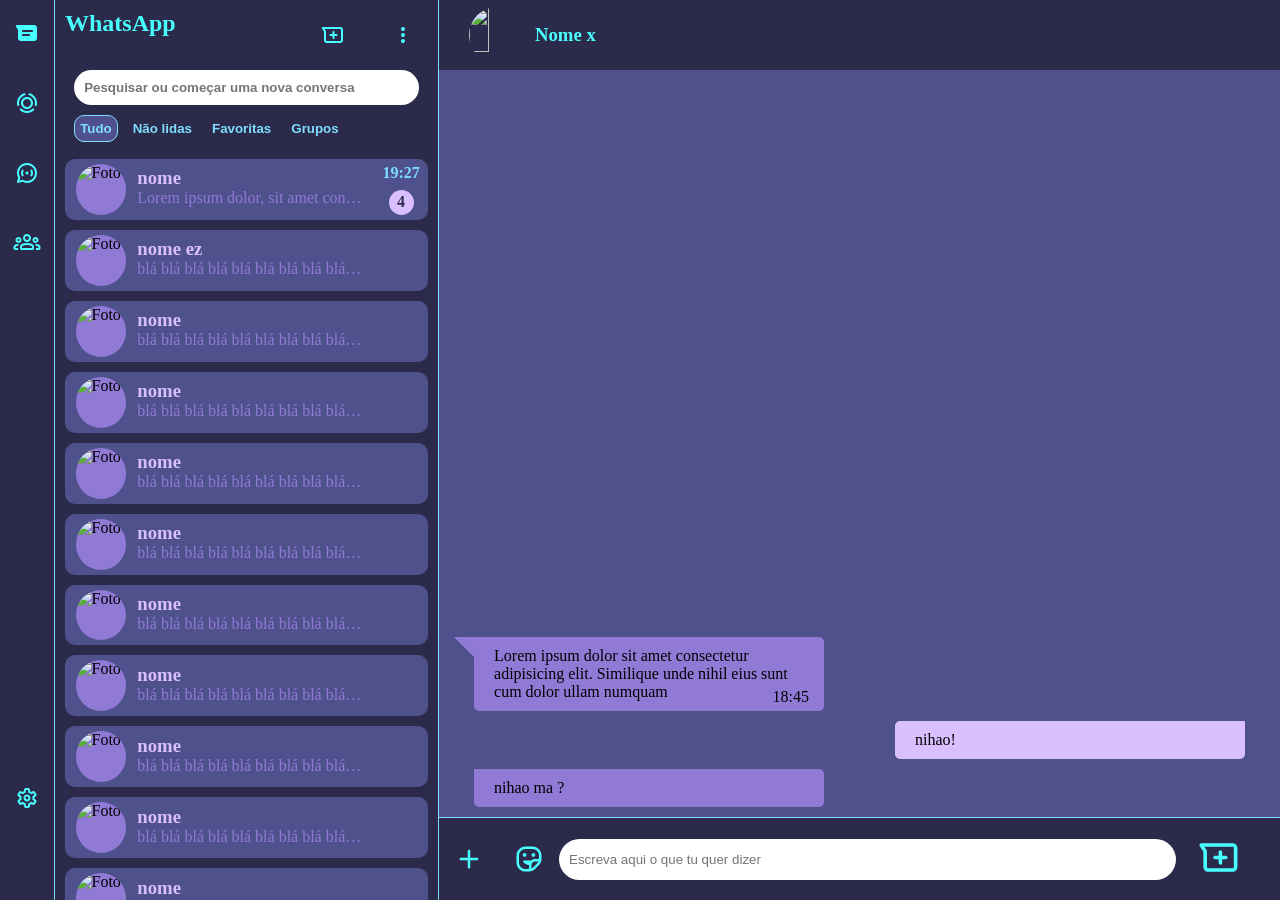
==== index.html @ 52d31510 "removendo arquivo responsável por lidar com controle de usuários" ====
<!DOCTYPE html>
<html lang="pt-BR">
<head>
    <meta charset="UTF-8">
    <meta name="viewport" content="width=device-width, initial-scale=1.0">
    <title>WhatsApp Web</title>
    <link rel="stylesheet" href="./assets/styles.css">
    <script src="./funks.js" defer type="module"></script>
</head>
<body>
    <header class="header_contato">
        <img src="https://fastly.picsum.photos/id/177/200/200.jpg?hmac=785Vry8HsdS9dQ7mFYbwV8bR2tWVtzJWWl9YLp6L0n8" alt="">
        <h3>Nome x</h3>
    </header>
    <aside class="barra_lateral">
        <nav>
            <ul>
                <li><img src="./assets/icons/messages.svg" alt="" srcset=""></li>
                <li><img src="./assets/icons/status.svg" alt="" srcset=""></li>
                <li><img src="./assets/icons/newsletter.svg" alt="" srcset=""></li>
                <li><img src="./assets/icons/community.svg" alt="" srcset=""></li>
            </ul>
        </nav>
        <nav>
            <ul>
                <li><img src="./assets/icons/settings.svg" alt="" srcset=""></li>
                <li><img class="profile_foto_lateral" src="https://fastly.picsum.photos/id/177/200/200.jpg?hmac=785Vry8HsdS9dQ7mFYbwV8bR2tWVtzJWWl9YLp6L0n8" alt="" srcset=""></li>
            </ul>
        </nav>
    </aside>
    <section class="todos_contatos">
        <div class="perfil">
            <h3>Perfil</h3>
            <img class="profile_foto_view" src="https://fastly.picsum.photos/id/177/200/200.jpg?hmac=785Vry8HsdS9dQ7mFYbwV8bR2tWVtzJWWl9YLp6L0n8" alt="" srcset="">
            <p>Nome</p>
            <h3 id="perfil_nickname">Nome aqui</h3>
            <p>Recado</p>
            <p id="perfil_recado">Disponível</p>
            <p>Telefone</p>
            <p class="meu_telefone">
                 <img class="phone_icon_view_perfil" src="./assets/icons/phone.svg" alt=""> <span id="perfil_telefone">+55 11 00000-0000</span >
                 <img class="copy_phone_btn" src="./assets/icons/copy-btn.svg" alt="" srcset="">
            </p>
            
            <h4>Trocar de perfil</h4>
            <nav>
                <div class="perfil_troca">
                    <img class="profile_foto_lateral" src="https://fastly.picsum.photos/id/177/200/200.jpg?hmac=785Vry8HsdS9dQ7mFYbwV8bR2tWVtzJWWl9YLp6L0n8" alt="" srcset="">
                    <p>nome</p>
                </div>
                <div class="perfil_troca">
                    <img class="profile_foto_lateral" src="https://fastly.picsum.photos/id/177/200/200.jpg?hmac=785Vry8HsdS9dQ7mFYbwV8bR2tWVtzJWWl9YLp6L0n8" alt="" srcset="">
                    <p>nome</p>
                </div>
                <div class="perfil_troca">
                    <img class="profile_foto_lateral" src="https://fastly.picsum.photos/id/177/200/200.jpg?hmac=785Vry8HsdS9dQ7mFYbwV8bR2tWVtzJWWl9YLp6L0n8" alt="" srcset="">
                    <p>nome</p>
                </div>
                <div class="perfil_troca">
                    <img class="profile_foto_lateral" src="https://fastly.picsum.photos/id/177/200/200.jpg?hmac=785Vry8HsdS9dQ7mFYbwV8bR2tWVtzJWWl9YLp6L0n8" alt="" srcset="">
                    <p>nome</p>
                </div>
            </nav>
        </div>
        <section class="top_contatos">
            <nav>
                <h2>WhatsApp</h2>
                <a href="#">
                    <img src="./assets/icons/new-chat.svg" alt="">
                </a>
                <a href="#">
                    <img src="./assets/icons/more-settings.svg" alt="">
                </a>
            </nav>
            <form action="#" class="form_contatos">
                <input placeholder="Pesquisar ou começar uma nova conversa" type="text" name="" id="">
                <nav>
                    <button class="btn_selected">Tudo</button>
                    <button>Não lidas</button>
                    <button>Favoritas</button>
                    <button>Grupos</button>
                </nav>
            </form>
        </section>
        <section class="down_contatos">
            <div class="contato">
                <div class="foto_colega">
                    <img src="" alt="Foto">
                </div>
                <h3>nome</h3>
                <p>Lorem ipsum dolor, sit amet consectetur adipisicing elit. Eligendi, libero quisquam. Praesentium cupiditate optio nulla, porro voluptatem vitae maiores eaque tempora. Excepturi quos exercitationem sed maxime quisquam officiis expedita! Dolorum!</p>
                <span class="hora_mensagem">19:27</span>
                <span class="quant_mensagem">4</span>
            </div>
            <div class="contato">
                <div class="foto_colega">
                    <img src="" alt="Foto">
                </div>
                <h3>nome ez</h3>
                <p>blá blá blá blá blá blá blá blá blá  blá</p>
            </div>
            <div class="contato">
                <div class="foto_colega">
                    <img src="" alt="Foto">
                </div>
                <h3>nome</h3>
                <p>blá blá blá blá blá blá blá blá blá  blá</p>
            </div>
            <div class="contato">
                <div class="foto_colega">
                    <img src="" alt="Foto">
                </div>
                <h3>nome</h3>
                <p>blá blá blá blá blá blá blá blá blá  blá</p>
            </div>
            <div class="contato">
                <div class="foto_colega">
                    <img src="" alt="Foto">
                </div>
                <h3>nome</h3>
                <p>blá blá blá blá blá blá blá blá blá  blá</p>
            </div>
            <div class="contato">
                <div class="foto_colega">
                    <img src="" alt="Foto">
                </div>
                <h3>nome</h3>
                <p>blá blá blá blá blá blá blá blá blá  blá</p>
            </div>
            <div class="contato">
                <div class="foto_colega">
                    <img src="" alt="Foto">
                </div>
                <h3>nome</h3>
                <p>blá blá blá blá blá blá blá blá blá  blá</p>
            </div>
            <div class="contato">
                <div class="foto_colega">
                    <img src="" alt="Foto">
                </div>
                <h3>nome</h3>
                <p>blá blá blá blá blá blá blá blá blá  blá</p>
            </div>
            <div class="contato">
                <div class="foto_colega">
                    <img src="" alt="Foto">
                </div>
                <h3>nome</h3>
                <p>blá blá blá blá blá blá blá blá blá  blá</p>
            </div>
            <div class="contato">
                <div class="foto_colega">
                    <img src="" alt="Foto">
                </div>
                <h3>nome</h3>
                <p>blá blá blá blá blá blá blá blá blá  blá</p>
            </div>
            <div class="contato">
                <div class="foto_colega">
                    <img src="" alt="Foto">
                </div>
                <h3>nome</h3>
                <p>blá blá blá blá blá blá blá blá blá  blá</p>
            </div>
            <div class="contato">
                <div class="foto_colega">
                    <img src="" alt="Foto">
                </div>
                <h3>nome</h3>
                <p>blá blá blá blá blá blá blá blá blá  blá</p>
            </div>
            <div class="contato">
                <div class="foto_colega">
                    <img src="" alt="Foto">
                </div>
                <h3>nome</h3>
                <p>blá blá blá blá blá blá blá blá blá  blá</p>
            </div>
            
        </section>
    </section>
    <main class="main_conversa">
        <section class="campo_conversa">
            <div class="display_conversa">
                <span class="recebendo">
                    <div class="msg">Lorem ipsum dolor sit amet consectetur adipisicing elit. Similique unde nihil eius sunt cum dolor ullam numquam</div>
                    <span>18:45</span>
                    <div class="indicador"></div>
                </span>
                <span class="enviando">nihao!</span>
                <span class="recebendo">nihao ma ?</span>
                
                <!-- <p class="enviando">Lorem, ipsum dolor sit amet consectetur adipisicing elit. Quaerat placeat inventore laborum aperiam temporibus ipsam deleniti dicta impedit aspernatur nulla, sunt maiores aut error. Dolore dignissimos itaque nesciunt beatae quisquam.</p> -->
            </div>
        </section>
        <section class="campo_envio">
            <img src="assets/icons/plus.svg" alt="">
            <img src="assets/icons/expressions.svg" alt="">
            <form id="form_envio_msg">
                <input placeholder="Escreva aqui o que tu quer dizer" type="text" name="msg_field">
                <button type="submit"><img src="assets/icons/new-chat.svg" alt=""></button>
            </form>
        </section>
    </main>
    <script src="./conversationfunks.js" type="module"></script>
</body>
</html>
---- assets/styles.css ----
* {
  margin: 0;
  padding: 0;
  box-sizing: border-box;
  text-decoration: none;
}

:root {
  --mensagem-dela: #907AD6;
  --minha-mensagem: #DABFFF;
  --background-conversas: #4F518C;
  --background-navegando: #2C2A4A;
  --atencao: #7FDEFF;
  --filtro: invert(100%) sepia(93%) saturate(1352%) hue-rotate(87deg) brightness(119%) contrast(119%);
}

html {
  width: 100dvw;
  height: 100dvh;
}

body {
  width: 100%;
  height: 100%;
  display: grid;
  grid-template-areas: "botoes contatos contato" "botoes contatos conversa";
  grid-template-columns: 55px 30% auto;
  grid-template-rows: 70px auto;
}

.header_contato {
  background-color: var(--background-navegando);
  grid-area: contato;
  height: 100%;
  padding: 0 20px;
  display: flex;
  align-items: center;
}
.header_contato img {
  height: 80%;
  aspect-ratio: 1/1;
  border-radius: 50%;
  margin: 10px;
}
.header_contato h3 {
  filter: var(--filtro);
}

.barra_lateral {
  background-color: var(--background-navegando);
  grid-area: botoes;
  display: flex;
  flex-direction: column;
  justify-content: space-between;
  border-right: 1px solid var(--atencao);
}
.barra_lateral nav {
  width: 100%;
  height: -moz-fit-content;
  height: fit-content;
}
.barra_lateral nav ul {
  list-style: none;
  display: flex;
  flex-direction: column;
  align-items: center;
  padding: 10px 0;
  gap: 25px;
}
.barra_lateral nav ul li {
  width: 45px;
  height: 45px;
  border-radius: 50%;
  display: flex;
  align-items: center;
  justify-content: center;
  transition: 0.35s ease-in-out;
}
.barra_lateral nav ul li img {
  filter: invert(100%) sepia(93%) saturate(1352%) hue-rotate(87deg) brightness(119%) contrast(119%);
}
.barra_lateral nav ul li .profile_foto_lateral {
  filter: none;
  width: 100%;
  border-radius: 50%;
  cursor: pointer;
}
.barra_lateral nav ul li:hover {
  background-color: blue;
}

.todos_contatos {
  background-color: var(--background-navegando);
  grid-area: contatos;
  border-right: 1px solid var(--atencao);
  display: grid;
  grid-template-rows: 16% 84%;
  overflow: scroll;
  position: relative;
  overflow: hidden;
}
.todos_contatos .perfil {
  position: absolute;
  width: 100%;
  height: 100%;
  background-color: var(--mensagem-dela);
  z-index: 3;
  display: grid;
  grid-template-rows: 30px 210px repeat(5, 30px) auto 30px 90px;
  padding: 5px 15px;
  left: -100%;
  transition: 0.3s;
}
.todos_contatos .perfil .profile_foto_view {
  border-radius: 50%;
  margin: auto;
  box-shadow: 1px 1px 7px black;
  width: 50%;
  max-width: 170px;
}
.todos_contatos .perfil h3, .todos_contatos .perfil h4 {
  font-weight: 400;
}
.todos_contatos .perfil .meu_telefone {
  display: flex;
  align-items: center;
  height: -moz-fit-content;
  height: fit-content;
}
.todos_contatos .perfil .meu_telefone .phone_icon_view_perfil {
  margin-right: 5px;
}
.todos_contatos .perfil .meu_telefone .copy_phone_btn {
  margin-left: auto;
}
.todos_contatos .perfil nav {
  display: flex;
  align-items: center;
  justify-content: space-evenly;
}
.todos_contatos .perfil nav .perfil_troca {
  height: 100%;
  width: -moz-fit-content;
  width: fit-content;
  display: flex;
  flex-direction: column;
  align-items: center;
  justify-content: center;
}
.todos_contatos .perfil nav .perfil_troca .profile_foto_lateral {
  width: 50px;
  aspect-ratio: 1/1;
  border-radius: 50%;
}
.todos_contatos .aparecer_perfil {
  left: 0;
}
.todos_contatos .top_contatos nav {
  display: flex;
  flex-direction: row;
}
.todos_contatos .top_contatos nav h2 {
  margin: 10px auto 0 10px;
  filter: var(--filtro);
}
.todos_contatos .top_contatos nav a {
  border-radius: 50%;
  width: 50px;
  height: 50px;
  display: flex;
  align-items: center;
  justify-content: center;
  margin: 10px;
  transition: 0.35s;
}
.todos_contatos .top_contatos nav a img {
  margin: 20px;
  filter: invert(100%) sepia(93%) saturate(1352%) hue-rotate(87deg) brightness(119%) contrast(119%);
}
.todos_contatos .top_contatos nav a:hover {
  background-color: blue;
}
.todos_contatos .top_contatos .form_contatos {
  text-align: center;
}
.todos_contatos .top_contatos .form_contatos input {
  width: 90%;
  border-radius: 50px;
  outline: none;
  border: none;
  padding: 10px 10px;
  margin: 0 auto 10px auto;
  font-weight: 600;
}
.todos_contatos .top_contatos .form_contatos nav {
  display: flex;
  align-items: center;
  width: 90%;
  margin: auto;
  gap: 10px;
}
.todos_contatos .top_contatos .form_contatos nav button {
  padding: 5px 5px;
  border-radius: 10px;
  border: none;
  outline: none;
  color: var(--atencao);
  background-color: var(--background-navegando);
  font-weight: 600;
}
.todos_contatos .top_contatos .form_contatos nav .btn_selected {
  background-color: var(--background-conversas);
  border: 1px solid var(--atencao);
}
.todos_contatos .down_contatos {
  height: 100%;
  width: 100%;
  margin: 10px auto;
  display: flex;
  flex-direction: column;
  overflow-y: scroll;
}
.todos_contatos .down_contatos .contato {
  margin: 5px auto;
  padding: 5px 0;
  width: 95%;
  height: 75px;
  background-color: var(--background-conversas);
  border-radius: 10px;
  position: relative;
  display: grid;
  grid-template-columns: 20% 65% 15%;
  grid-template-rows: 1fr 1fr;
  grid-template-areas: "foto nome" "foto papo";
  cursor: pointer;
}
.todos_contatos .down_contatos .contato .foto_colega {
  grid-area: foto;
  display: flex;
  align-items: center;
  justify-content: center;
  width: 100%;
}
.todos_contatos .down_contatos .contato .foto_colega img {
  width: 70%;
  max-width: 60px;
  background-color: var(--mensagem-dela);
  aspect-ratio: 1/1;
  border-radius: 50%;
  display: flex;
  align-items: center;
  justify-content: center;
}
.todos_contatos .down_contatos .contato h3 {
  grid-area: nome;
  color: var(--minha-mensagem);
  display: flex;
  align-items: end;
}
.todos_contatos .down_contatos .contato p {
  grid-area: papo;
  color: var(--mensagem-dela);
  white-space: nowrap;
  overflow: hidden;
  text-overflow: ellipsis;
  width: 95%;
}
.todos_contatos .down_contatos .contato .hora_mensagem, .todos_contatos .down_contatos .contato .quant_mensagem {
  color: var(--atencao);
  text-align: center;
  font-weight: 600;
}
.todos_contatos .down_contatos .contato .quant_mensagem {
  background-color: #DABFFF;
  color: var(--background-navegando);
  width: 25px;
  aspect-ratio: 1/1;
  border-radius: 50%;
  display: flex;
  align-items: center;
  justify-content: center;
  margin: auto;
}
.todos_contatos .down_contatos .contato::after {
  content: "Nome";
  position: absolute;
  width: 100%;
  height: 100%;
  background-color: transparent;
  color: var(--background-navegando);
  display: flex;
  align-items: center;
  justify-content: center;
  right: 100%;
  transition: 0.3s ease-in-out;
  border-radius: 10px;
}
.todos_contatos .down_contatos .contato:hover::after {
  right: 0;
  background-color: var(--minha-mensagem);
}
.todos_contatos ::-webkit-scrollbar {
  display: none;
}

.main_conversa {
  background-color: var(--background-conversas);
  grid-area: conversa;
  width: 100%;
  height: 100%;
  display: grid;
  grid-template-rows: 90% 10%;
  overflow: auto;
}
.main_conversa .campo_conversa {
  width: 100%;
  height: 100%;
  background-color: var(--background-conversas);
  display: flex;
  flex-direction: column-reverse;
  overflow: scroll;
}
.main_conversa .campo_conversa .display_conversa {
  padding: 10px 0;
  display: grid;
  grid-template-columns: repeat(24, 1fr);
  row-gap: 10px;
  width: 100%;
  height: -moz-fit-content;
  height: fit-content;
  overflow: auto;
}
.main_conversa .campo_conversa .display_conversa .recebendo, .main_conversa .campo_conversa .display_conversa .enviando {
  height: -moz-fit-content;
  height: fit-content;
  padding: 10px;
  width: -moz-fit-content;
  width: fit-content;
  max-width: 735px;
  word-break: break-word;
  width: 350px;
  height: fit-content;
  position: relative;
  background-color: var(--mensagem-dela);
  padding: 10px 20px;
  border-radius: 10px;
}
.main_conversa .campo_conversa .display_conversa .recebendo span, .main_conversa .campo_conversa .display_conversa .enviando span {
  position: absolute;
  right: 15px;
  bottom: 5px;
}
.main_conversa .campo_conversa .display_conversa .recebendo .indicador, .main_conversa .campo_conversa .display_conversa .enviando .indicador {
  border-left: 20px solid transparent;
  border-right: 20px solid transparent;
  border-top: 20px solid var(--mensagem-dela);
  position: absolute;
  top: 0;
  left: -20px;
}
.main_conversa .campo_conversa .display_conversa .recebendo {
  grid-column: 2/15;
  background-color: var(--mensagem-dela);
  border-radius: 0px 5px 5px 5px;
}
.main_conversa .campo_conversa .display_conversa .enviando {
  grid-column: 10/-2;
  margin: 0 0 0 auto;
  background-color: var(--minha-mensagem);
  border-radius: 5px 0px 5px 5px;
}
.main_conversa .campo_envio {
  border-top: 1px solid var(--atencao);
  background-color: var(--background-navegando);
  display: grid;
  grid-template-columns: 60px 60px 1fr 2%;
  align-items: center;
  justify-content: center;
  text-align: center;
}
.main_conversa .campo_envio img {
  filter: var(--filtro);
  margin: auto;
  width: 50%;
}
.main_conversa .campo_envio form {
  width: 100%;
  height: 100%;
  display: flex;
  align-items: center;
  justify-content: center;
}
.main_conversa .campo_envio form input {
  width: 100%;
  height: 50%;
  border-radius: 50px;
  outline: none;
  border: none;
  padding: 0 10px;
}
.main_conversa .campo_envio form button {
  background-color: transparent;
  width: 100px;
  padding: -50px;
  outline: none;
  border: none;
}/*# sourceMappingURL=styles.css.map */
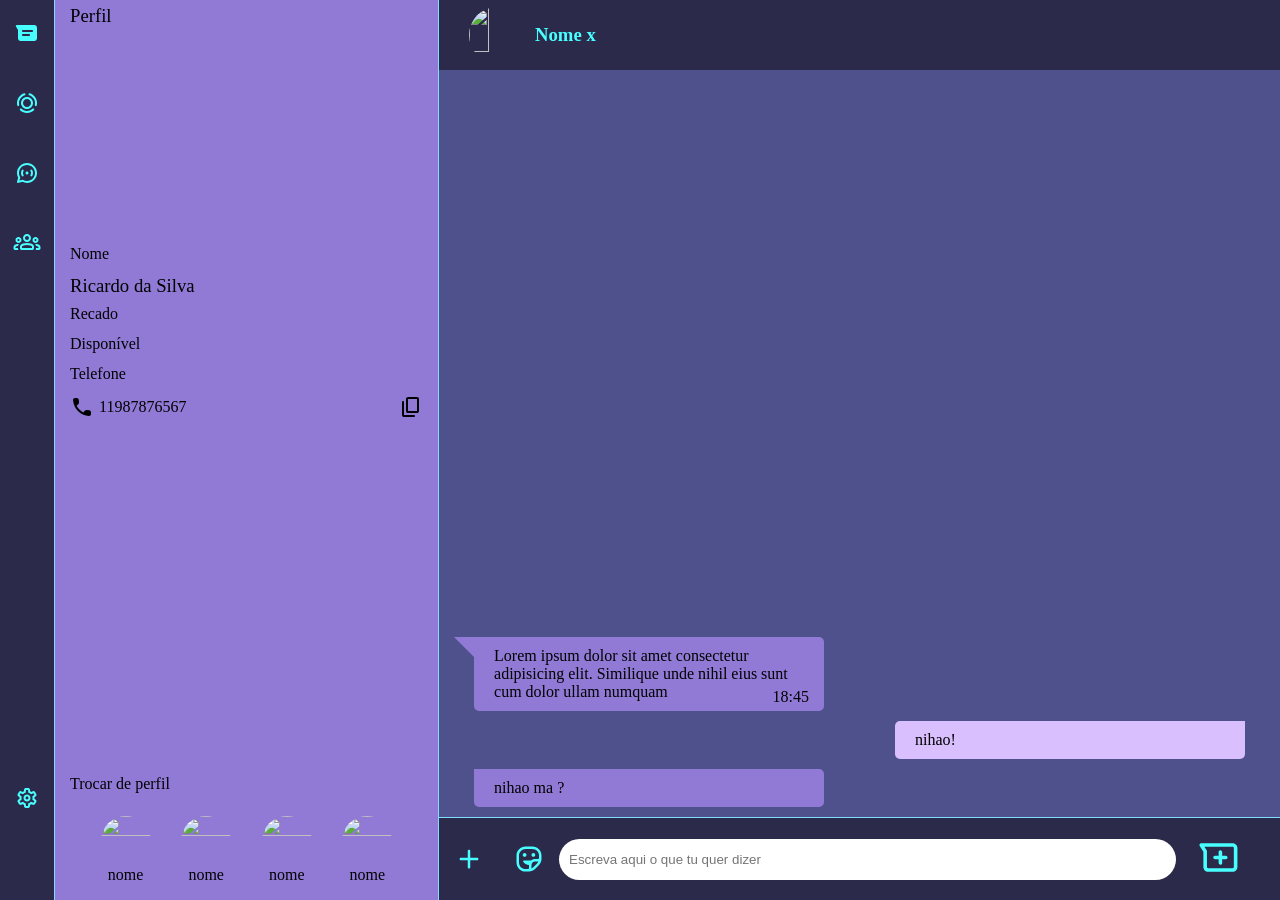
==== commit 41974d91: "atualizando método de exibição ao carregar página" ====
--- a/index.html
+++ b/index.html
@@ -197,11 +197,11 @@
             <img src="assets/icons/plus.svg" alt="">
             <img src="assets/icons/expressions.svg" alt="">
             <form id="form_envio_msg">
-                <input placeholder="Escreva aqui o que tu quer dizer" type="text" name="msg_field">
+                <input placeholder="Escreva aqui o que tu quer dizer" type="text" name
+                ="msg_field">
                 <button type="submit"><img src="assets/icons/new-chat.svg" alt=""></button>
             </form>
         </section>
     </main>
-    <script src="./conversationfunks.js" type="module"></script>
 </body>
 </html>
--- a/assets/styles.css
+++ b/assets/styles.css
@@ -108,7 +108,6 @@
   display: grid;
   grid-template-rows: 30px 210px repeat(5, 30px) auto 30px 90px;
   padding: 5px 15px;
-  left: -100%;
   transition: 0.3s;
 }
 .todos_contatos .perfil .profile_foto_view {
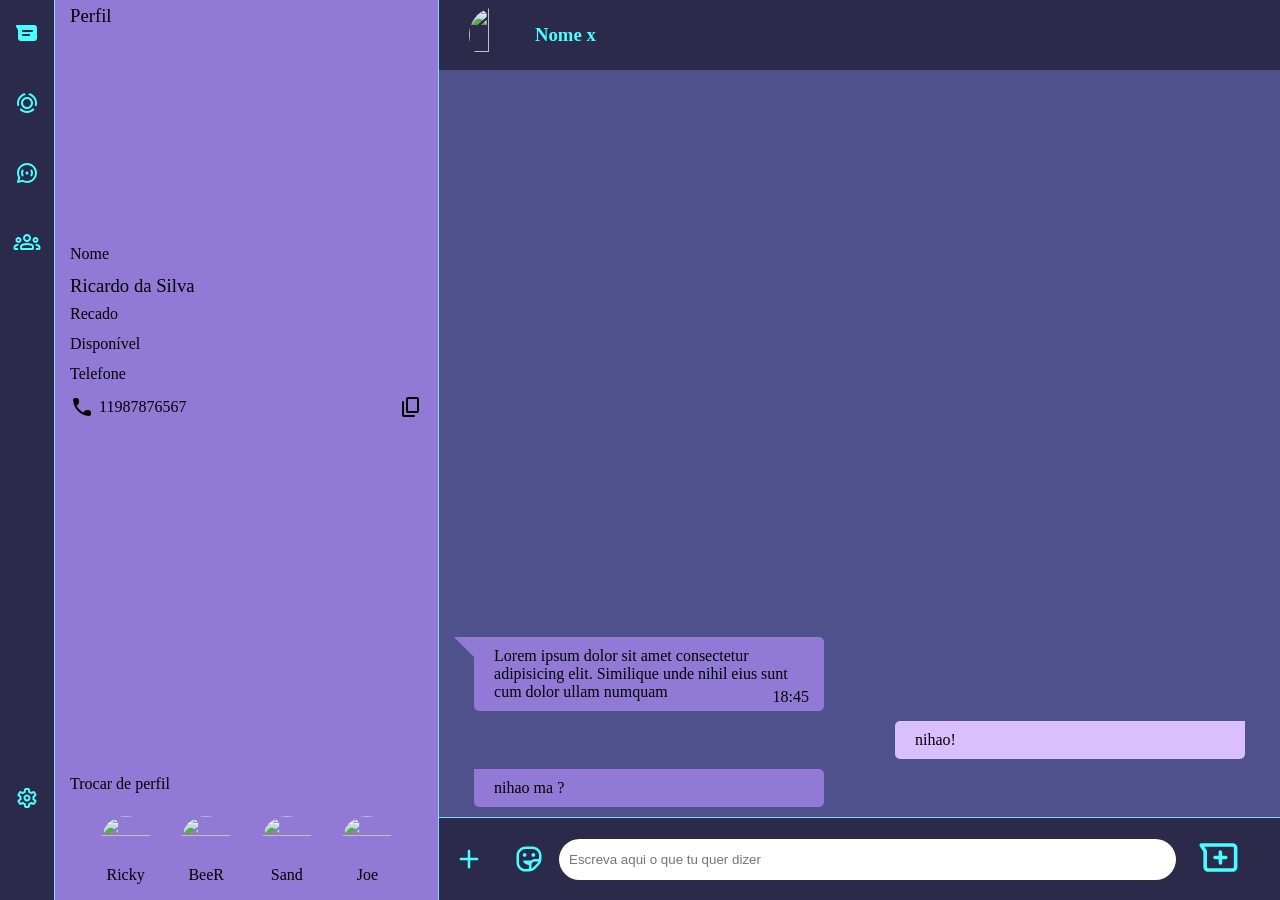
==== commit e223956f: "iniciando troca de usuários" ====
--- a/index.html
+++ b/index.html
@@ -43,7 +43,7 @@
             </p>
             
             <h4>Trocar de perfil</h4>
-            <nav>
+            <nav id="contas_disponiveis">
                 <div class="perfil_troca">
                     <img class="profile_foto_lateral" src="https://fastly.picsum.photos/id/177/200/200.jpg?hmac=785Vry8HsdS9dQ7mFYbwV8bR2tWVtzJWWl9YLp6L0n8" alt="" srcset="">
                     <p>nome</p>
--- a/assets/styles.css
+++ b/assets/styles.css
@@ -145,6 +145,7 @@
   flex-direction: column;
   align-items: center;
   justify-content: center;
+  cursor: pointer;
 }
 .todos_contatos .perfil nav .perfil_troca .profile_foto_lateral {
   width: 50px;
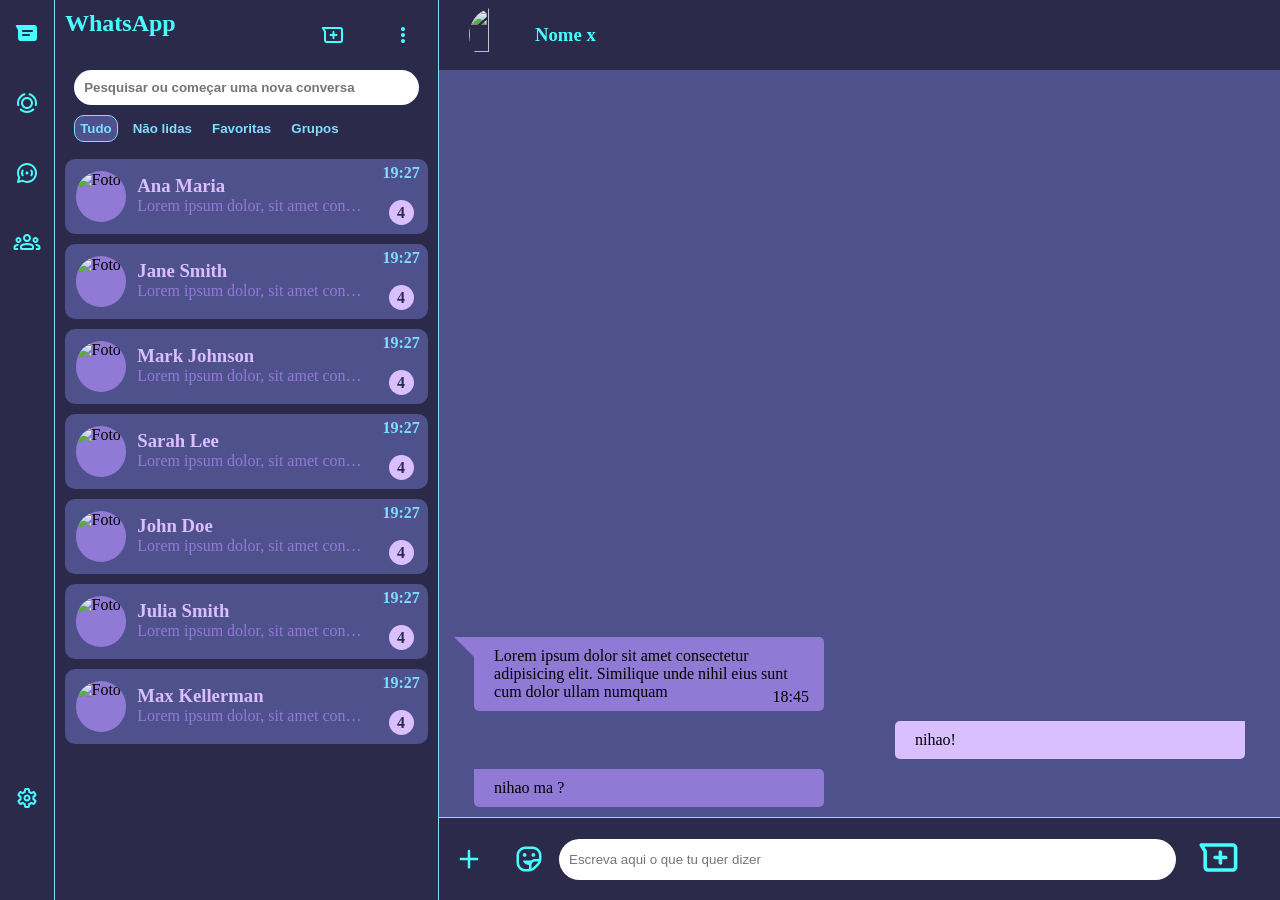
==== commit fa2219f3: "aplicação de api de imagens para demonstração mais realista" ====
--- a/index.html
+++ b/index.html
@@ -82,8 +82,8 @@
                 </nav>
             </form>
         </section>
-        <section class="down_contatos">
-            <div class="contato">
+        <section class="down_contatos" id="lista_contatos">
+            <!-- <div class="contato">
                 <div class="foto_colega">
                     <img src="" alt="Foto">
                 </div>
@@ -98,84 +98,7 @@
                 </div>
                 <h3>nome ez</h3>
                 <p>blá blá blá blá blá blá blá blá blá  blá</p>
-            </div>
-            <div class="contato">
-                <div class="foto_colega">
-                    <img src="" alt="Foto">
-                </div>
-                <h3>nome</h3>
-                <p>blá blá blá blá blá blá blá blá blá  blá</p>
-            </div>
-            <div class="contato">
-                <div class="foto_colega">
-                    <img src="" alt="Foto">
-                </div>
-                <h3>nome</h3>
-                <p>blá blá blá blá blá blá blá blá blá  blá</p>
-            </div>
-            <div class="contato">
-                <div class="foto_colega">
-                    <img src="" alt="Foto">
-                </div>
-                <h3>nome</h3>
-                <p>blá blá blá blá blá blá blá blá blá  blá</p>
-            </div>
-            <div class="contato">
-                <div class="foto_colega">
-                    <img src="" alt="Foto">
-                </div>
-                <h3>nome</h3>
-                <p>blá blá blá blá blá blá blá blá blá  blá</p>
-            </div>
-            <div class="contato">
-                <div class="foto_colega">
-                    <img src="" alt="Foto">
-                </div>
-                <h3>nome</h3>
-                <p>blá blá blá blá blá blá blá blá blá  blá</p>
-            </div>
-            <div class="contato">
-                <div class="foto_colega">
-                    <img src="" alt="Foto">
-                </div>
-                <h3>nome</h3>
-                <p>blá blá blá blá blá blá blá blá blá  blá</p>
-            </div>
-            <div class="contato">
-                <div class="foto_colega">
-                    <img src="" alt="Foto">
-                </div>
-                <h3>nome</h3>
-                <p>blá blá blá blá blá blá blá blá blá  blá</p>
-            </div>
-            <div class="contato">
-                <div class="foto_colega">
-                    <img src="" alt="Foto">
-                </div>
-                <h3>nome</h3>
-                <p>blá blá blá blá blá blá blá blá blá  blá</p>
-            </div>
-            <div class="contato">
-                <div class="foto_colega">
-                    <img src="" alt="Foto">
-                </div>
-                <h3>nome</h3>
-                <p>blá blá blá blá blá blá blá blá blá  blá</p>
-            </div>
-            <div class="contato">
-                <div class="foto_colega">
-                    <img src="" alt="Foto">
-                </div>
-                <h3>nome</h3>
-                <p>blá blá blá blá blá blá blá blá blá  blá</p>
-            </div>
-            <div class="contato">
-                <div class="foto_colega">
-                    <img src="" alt="Foto">
-                </div>
-                <h3>nome</h3>
-                <p>blá blá blá blá blá blá blá blá blá  blá</p>
-            </div>
+            </div> -->
             
         </section>
     </section>
--- a/assets/styles.css
+++ b/assets/styles.css
@@ -108,6 +108,7 @@
   display: grid;
   grid-template-rows: 30px 210px repeat(5, 30px) auto 30px 90px;
   padding: 5px 15px;
+  left: -100%;
   transition: 0.3s;
 }
 .todos_contatos .perfil .profile_foto_view {
@@ -282,7 +283,7 @@
   margin: auto;
 }
 .todos_contatos .down_contatos .contato::after {
-  content: "Nome";
+  content: "Conversar Agora";
   position: absolute;
   width: 100%;
   height: 100%;
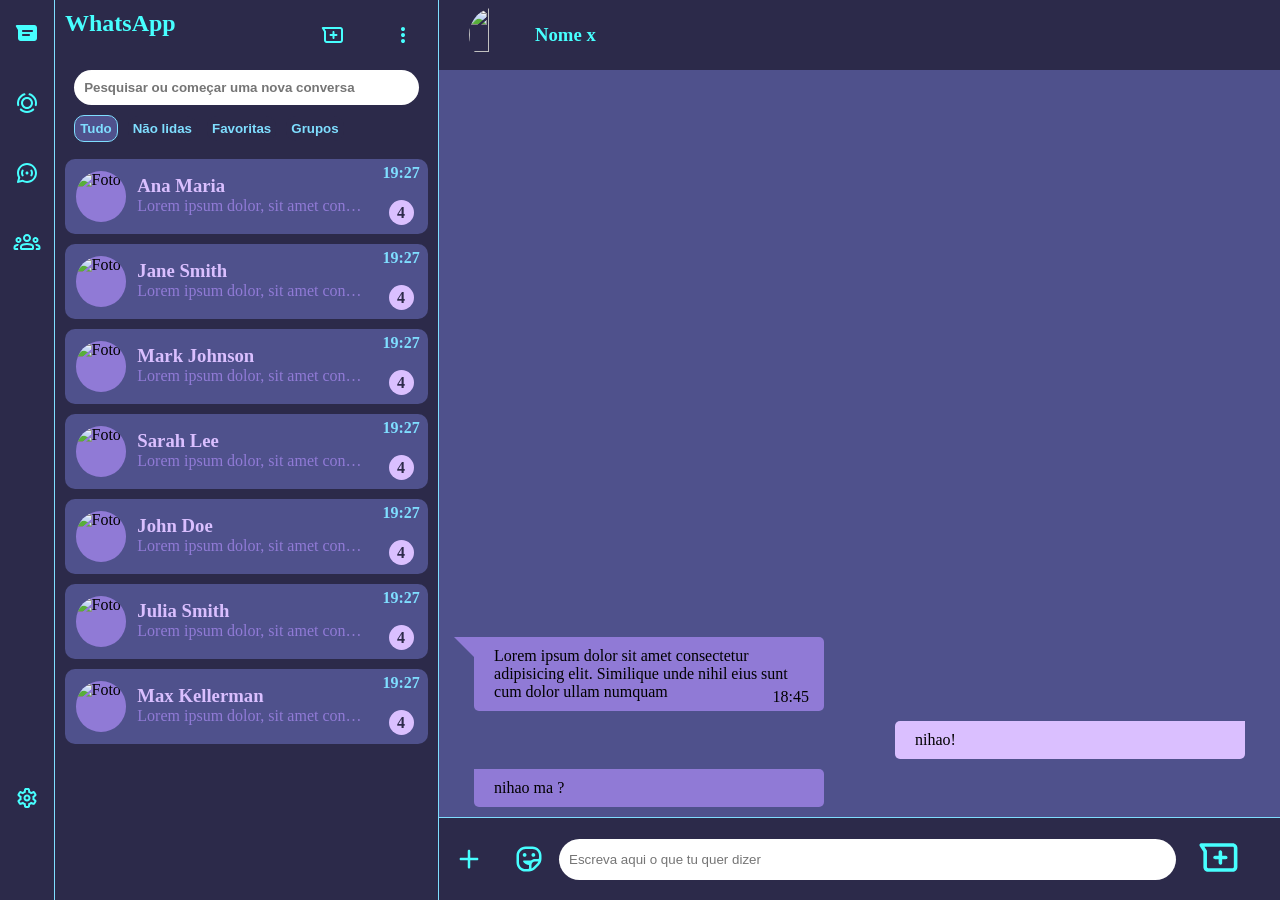
==== commit a60df442: "ao trocar de perfil, atualizam-se os contatos e foto de perfil" ====
--- a/index.html
+++ b/index.html
@@ -24,14 +24,14 @@
         <nav>
             <ul>
                 <li><img src="./assets/icons/settings.svg" alt="" srcset=""></li>
-                <li><img class="profile_foto_lateral" src="https://fastly.picsum.photos/id/177/200/200.jpg?hmac=785Vry8HsdS9dQ7mFYbwV8bR2tWVtzJWWl9YLp6L0n8" alt="" srcset=""></li>
+                <li><img id="profile_foto_lateral" class="profile_foto_lateral" src="https://i.pravatar.cc/150?img=3" alt="" srcset=""></li>
             </ul>
         </nav>
     </aside>
     <section class="todos_contatos">
         <div class="perfil">
             <h3>Perfil</h3>
-            <img class="profile_foto_view" src="https://fastly.picsum.photos/id/177/200/200.jpg?hmac=785Vry8HsdS9dQ7mFYbwV8bR2tWVtzJWWl9YLp6L0n8" alt="" srcset="">
+            <img id="profile_foto_view" class="profile_foto_view" src="https://i.pravatar.cc/150?img=3" alt="" srcset="">
             <p>Nome</p>
             <h3 id="perfil_nickname">Nome aqui</h3>
             <p>Recado</p>
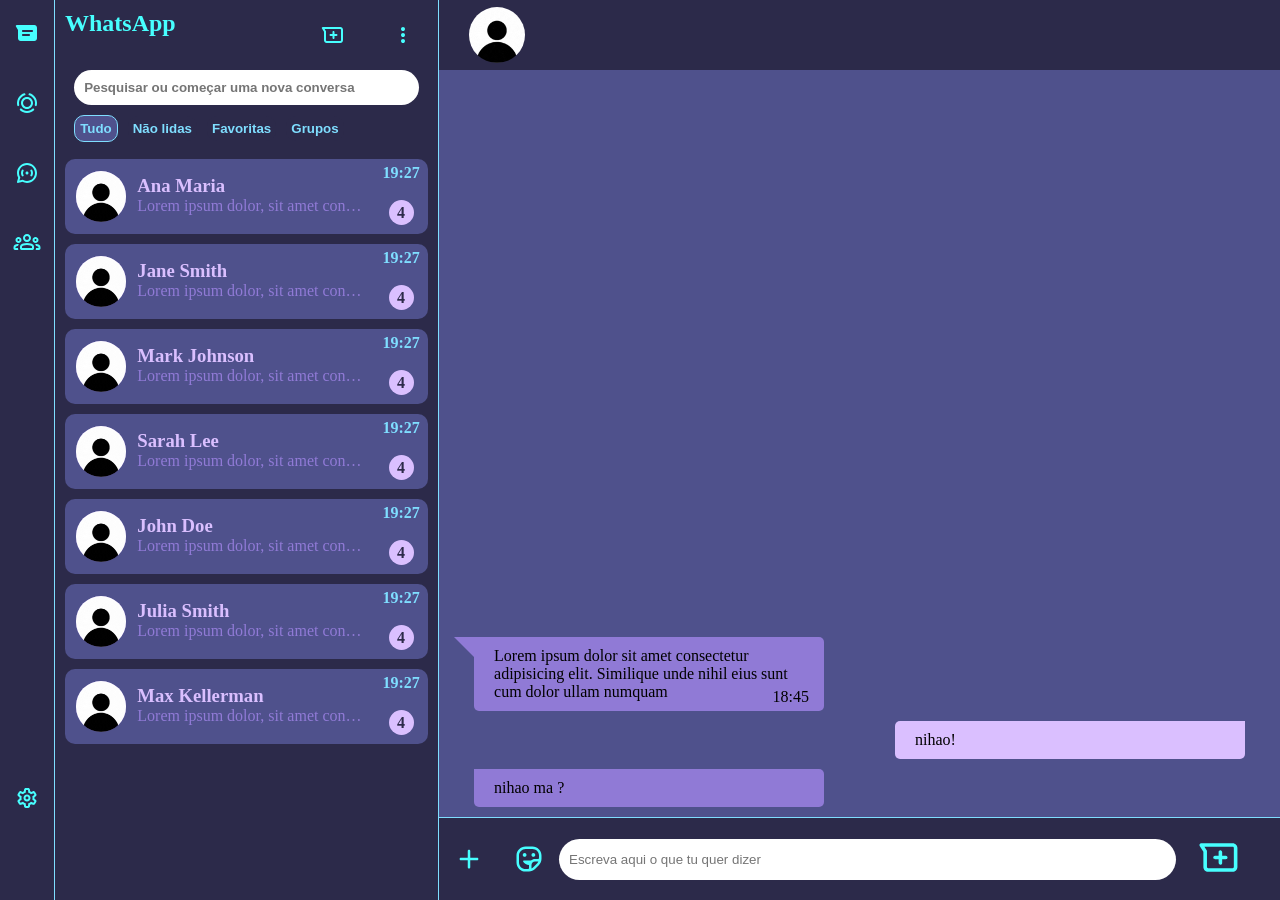
==== commit 715151cd: "adicionando foto default para usuários sem foto e atualização de nome ao escolher o contato" ====
--- a/index.html
+++ b/index.html
@@ -9,8 +9,8 @@
 </head>
 <body>
     <header class="header_contato">
-        <img src="https://fastly.picsum.photos/id/177/200/200.jpg?hmac=785Vry8HsdS9dQ7mFYbwV8bR2tWVtzJWWl9YLp6L0n8" alt="">
-        <h3>Nome x</h3>
+        <img src="./assets/imgs/defaultperfil.gif" alt="">
+        <h3 id="conversante_atual">Nome x</h3>
     </header>
     <aside class="barra_lateral">
         <nav>
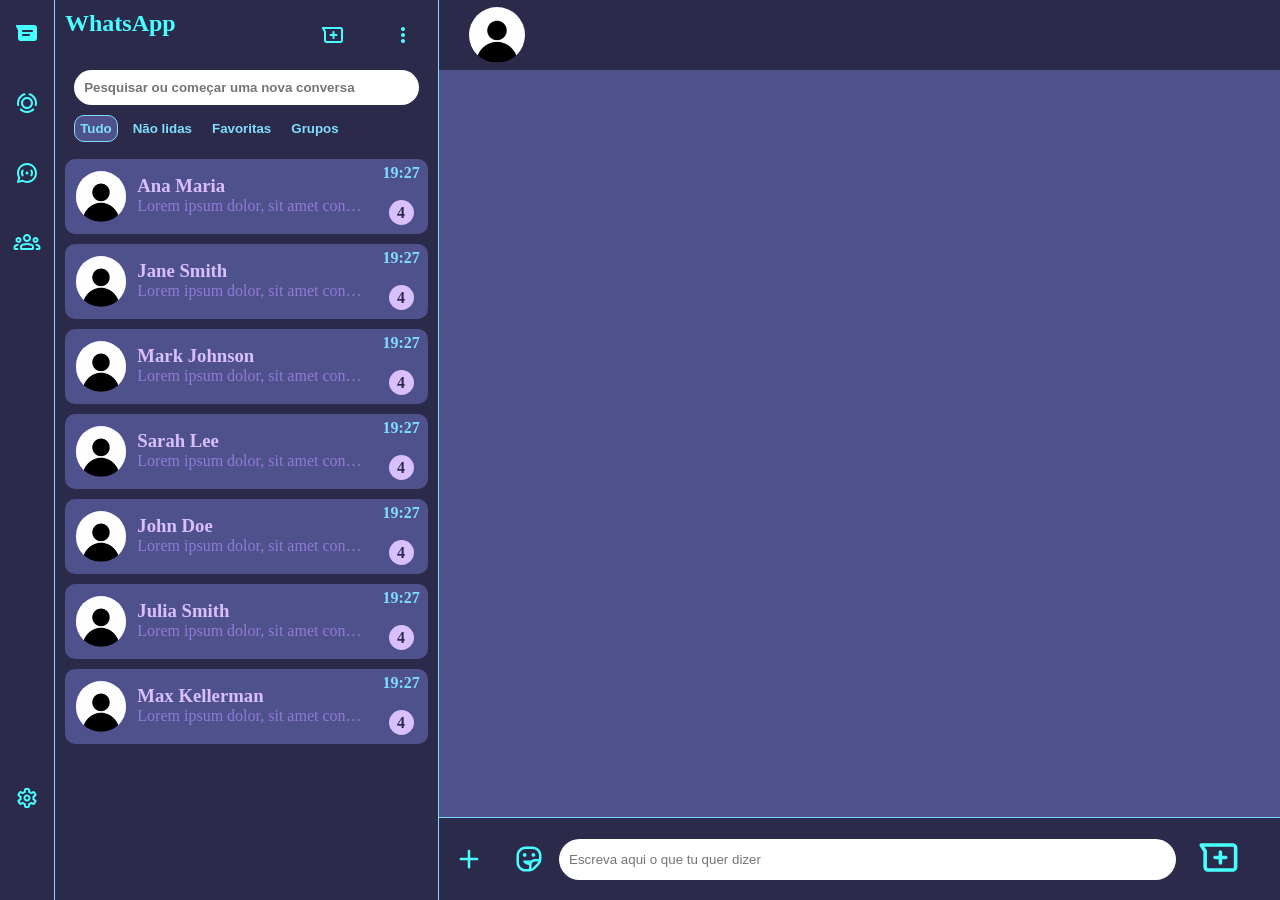
==== commit f6e94b87: "atualização de conversar ao trocar de perfil" ====
--- a/index.html
+++ b/index.html
@@ -104,13 +104,17 @@
     </section>
     <main class="main_conversa">
         <section class="campo_conversa">
-            <div class="display_conversa">
+            <div id="display_conversa" class="display_conversa">
                 <span class="recebendo">
                     <div class="msg">Lorem ipsum dolor sit amet consectetur adipisicing elit. Similique unde nihil eius sunt cum dolor ullam numquam</div>
                     <span>18:45</span>
                     <div class="indicador"></div>
                 </span>
-                <span class="enviando">nihao!</span>
+                <span class="enviando">
+                    <div class="msg">nihao</div>
+                    <span>18:45</span>
+                    <div class="indicador-me"></div>
+                </span>
                 <span class="recebendo">nihao ma ?</span>
                 
                 <!-- <p class="enviando">Lorem, ipsum dolor sit amet consectetur adipisicing elit. Quaerat placeat inventore laborum aperiam temporibus ipsam deleniti dicta impedit aspernatur nulla, sunt maiores aut error. Dolore dignissimos itaque nesciunt beatae quisquam.</p> -->
--- a/assets/styles.css
+++ b/assets/styles.css
@@ -351,6 +351,9 @@
   right: 15px;
   bottom: 5px;
 }
+.main_conversa .campo_conversa .display_conversa .recebendo .msg, .main_conversa .campo_conversa .display_conversa .enviando .msg {
+  padding-right: 20px;
+}
 .main_conversa .campo_conversa .display_conversa .recebendo .indicador, .main_conversa .campo_conversa .display_conversa .enviando .indicador {
   border-left: 20px solid transparent;
   border-right: 20px solid transparent;
@@ -359,6 +362,14 @@
   top: 0;
   left: -20px;
 }
+.main_conversa .campo_conversa .display_conversa .recebendo .indicador-me, .main_conversa .campo_conversa .display_conversa .enviando .indicador-me {
+  border-left: 20px solid transparent;
+  border-right: 20px solid transparent;
+  border-top: 20px solid var(--minha-mensagem);
+  position: absolute;
+  top: 0;
+  right: -20px;
+}
 .main_conversa .campo_conversa .display_conversa .recebendo {
   grid-column: 2/15;
   background-color: var(--mensagem-dela);
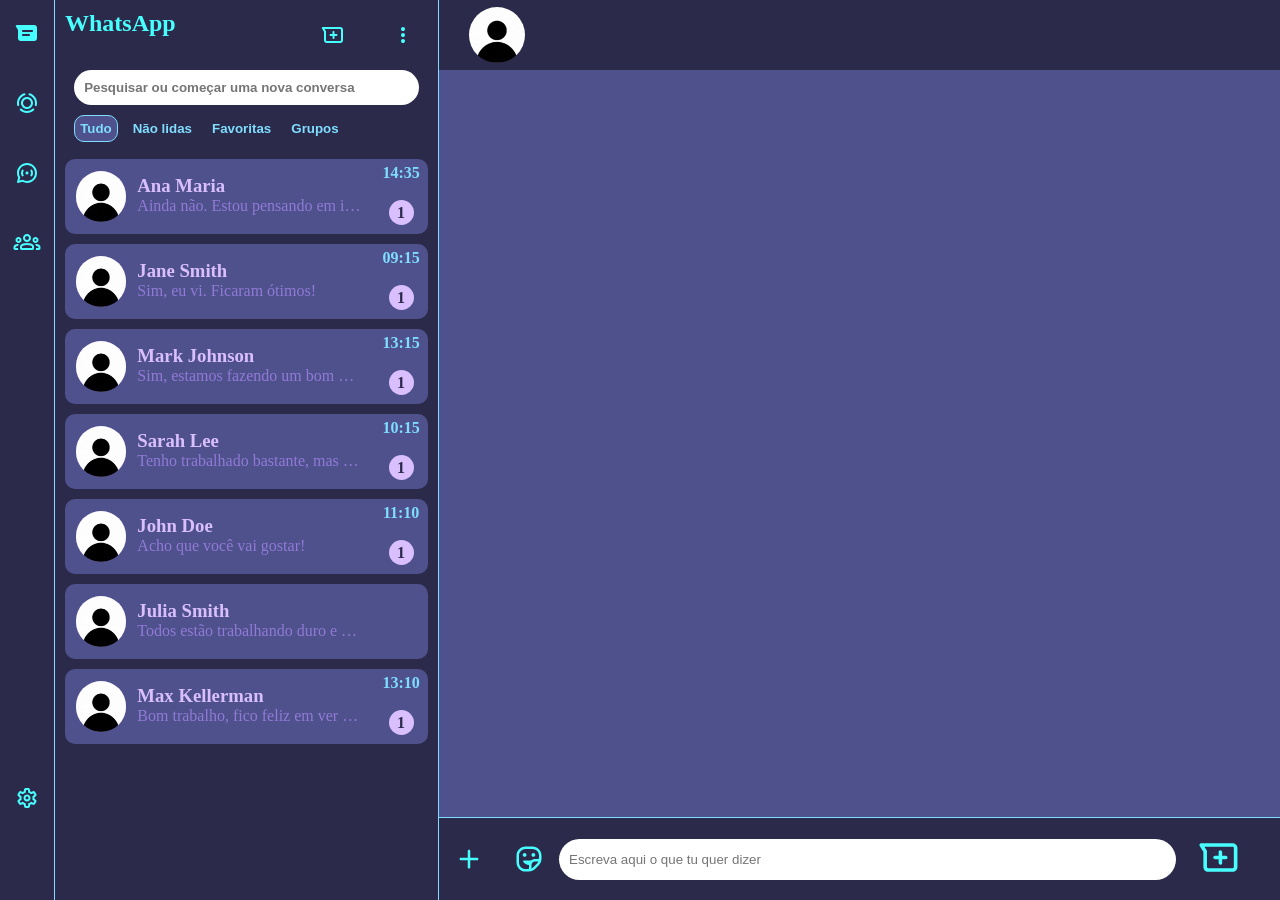
==== commit f2a5aa4b: "adicionando modo escuro" ====
--- a/index.html
+++ b/index.html
@@ -23,15 +23,15 @@
         </nav>
         <nav>
             <ul>
-                <li><img src="./assets/icons/settings.svg" alt="" srcset=""></li>
-                <li><img id="profile_foto_lateral" class="profile_foto_lateral" src="https://i.pravatar.cc/150?img=3" alt="" srcset=""></li>
+                <li><img id="settings_control" src="./assets/icons/settings.svg" alt="" srcset=""></li>
+                <li><img id="profile_foto_lateral" class="profile_foto_lateral ant-escuro" src="https://i.pravatar.cc/150?img=3" alt="" srcset=""></li>
             </ul>
         </nav>
     </aside>
     <section class="todos_contatos">
         <div class="perfil">
             <h3>Perfil</h3>
-            <img id="profile_foto_view" class="profile_foto_view" src="https://i.pravatar.cc/150?img=3" alt="" srcset="">
+            <img id="profile_foto_view" class="profile_foto_view ant-escuro" src="https://i.pravatar.cc/150?img=3" alt="" srcset="">
             <p>Nome</p>
             <h3 id="perfil_nickname">Nome aqui</h3>
             <p>Recado</p>
@@ -45,19 +45,19 @@
             <h4>Trocar de perfil</h4>
             <nav id="contas_disponiveis">
                 <div class="perfil_troca">
-                    <img class="profile_foto_lateral" src="https://fastly.picsum.photos/id/177/200/200.jpg?hmac=785Vry8HsdS9dQ7mFYbwV8bR2tWVtzJWWl9YLp6L0n8" alt="" srcset="">
+                    <img class="profile_foto_lateral ant-escuro" src="https://fastly.picsum.photos/id/177/200/200.jpg?hmac=785Vry8HsdS9dQ7mFYbwV8bR2tWVtzJWWl9YLp6L0n8" alt="" srcset="">
                     <p>nome</p>
                 </div>
                 <div class="perfil_troca">
-                    <img class="profile_foto_lateral" src="https://fastly.picsum.photos/id/177/200/200.jpg?hmac=785Vry8HsdS9dQ7mFYbwV8bR2tWVtzJWWl9YLp6L0n8" alt="" srcset="">
+                    <img class="profile_foto_lateral ant-escuro" src="https://fastly.picsum.photos/id/177/200/200.jpg?hmac=785Vry8HsdS9dQ7mFYbwV8bR2tWVtzJWWl9YLp6L0n8" alt="" srcset="">
                     <p>nome</p>
                 </div>
                 <div class="perfil_troca">
-                    <img class="profile_foto_lateral" src="https://fastly.picsum.photos/id/177/200/200.jpg?hmac=785Vry8HsdS9dQ7mFYbwV8bR2tWVtzJWWl9YLp6L0n8" alt="" srcset="">
+                    <img class="profile_foto_lateral ant-escuro" src="https://fastly.picsum.photos/id/177/200/200.jpg?hmac=785Vry8HsdS9dQ7mFYbwV8bR2tWVtzJWWl9YLp6L0n8" alt="" srcset="">
                     <p>nome</p>
                 </div>
                 <div class="perfil_troca">
-                    <img class="profile_foto_lateral" src="https://fastly.picsum.photos/id/177/200/200.jpg?hmac=785Vry8HsdS9dQ7mFYbwV8bR2tWVtzJWWl9YLp6L0n8" alt="" srcset="">
+                    <img class="profile_foto_lateral ant-escuro" src="https://fastly.picsum.photos/id/177/200/200.jpg?hmac=785Vry8HsdS9dQ7mFYbwV8bR2tWVtzJWWl9YLp6L0n8" alt="" srcset="">
                     <p>nome</p>
                 </div>
             </nav>
--- a/assets/styles.css
+++ b/assets/styles.css
@@ -28,6 +28,14 @@
   grid-template-rows: 70px auto;
 }
 
+.escuro {
+  filter: invert(100%);
+}
+
+.ant-escuro {
+  filter: invert(100%);
+}
+
 .header_contato {
   background-color: var(--background-navegando);
   grid-area: contato;
@@ -75,6 +83,7 @@
   align-items: center;
   justify-content: center;
   transition: 0.35s ease-in-out;
+  cursor: pointer;
 }
 .barra_lateral nav ul li img {
   filter: invert(100%) sepia(93%) saturate(1352%) hue-rotate(87deg) brightness(119%) contrast(119%);
@@ -337,6 +346,7 @@
   padding: 10px;
   width: -moz-fit-content;
   width: fit-content;
+  min-width: 100px;
   max-width: 735px;
   word-break: break-word;
   width: 350px;
@@ -344,6 +354,7 @@
   position: relative;
   background-color: var(--mensagem-dela);
   padding: 10px 20px;
+  padding-bottom: 30px;
   border-radius: 10px;
 }
 .main_conversa .campo_conversa .display_conversa .recebendo span, .main_conversa .campo_conversa .display_conversa .enviando span {
